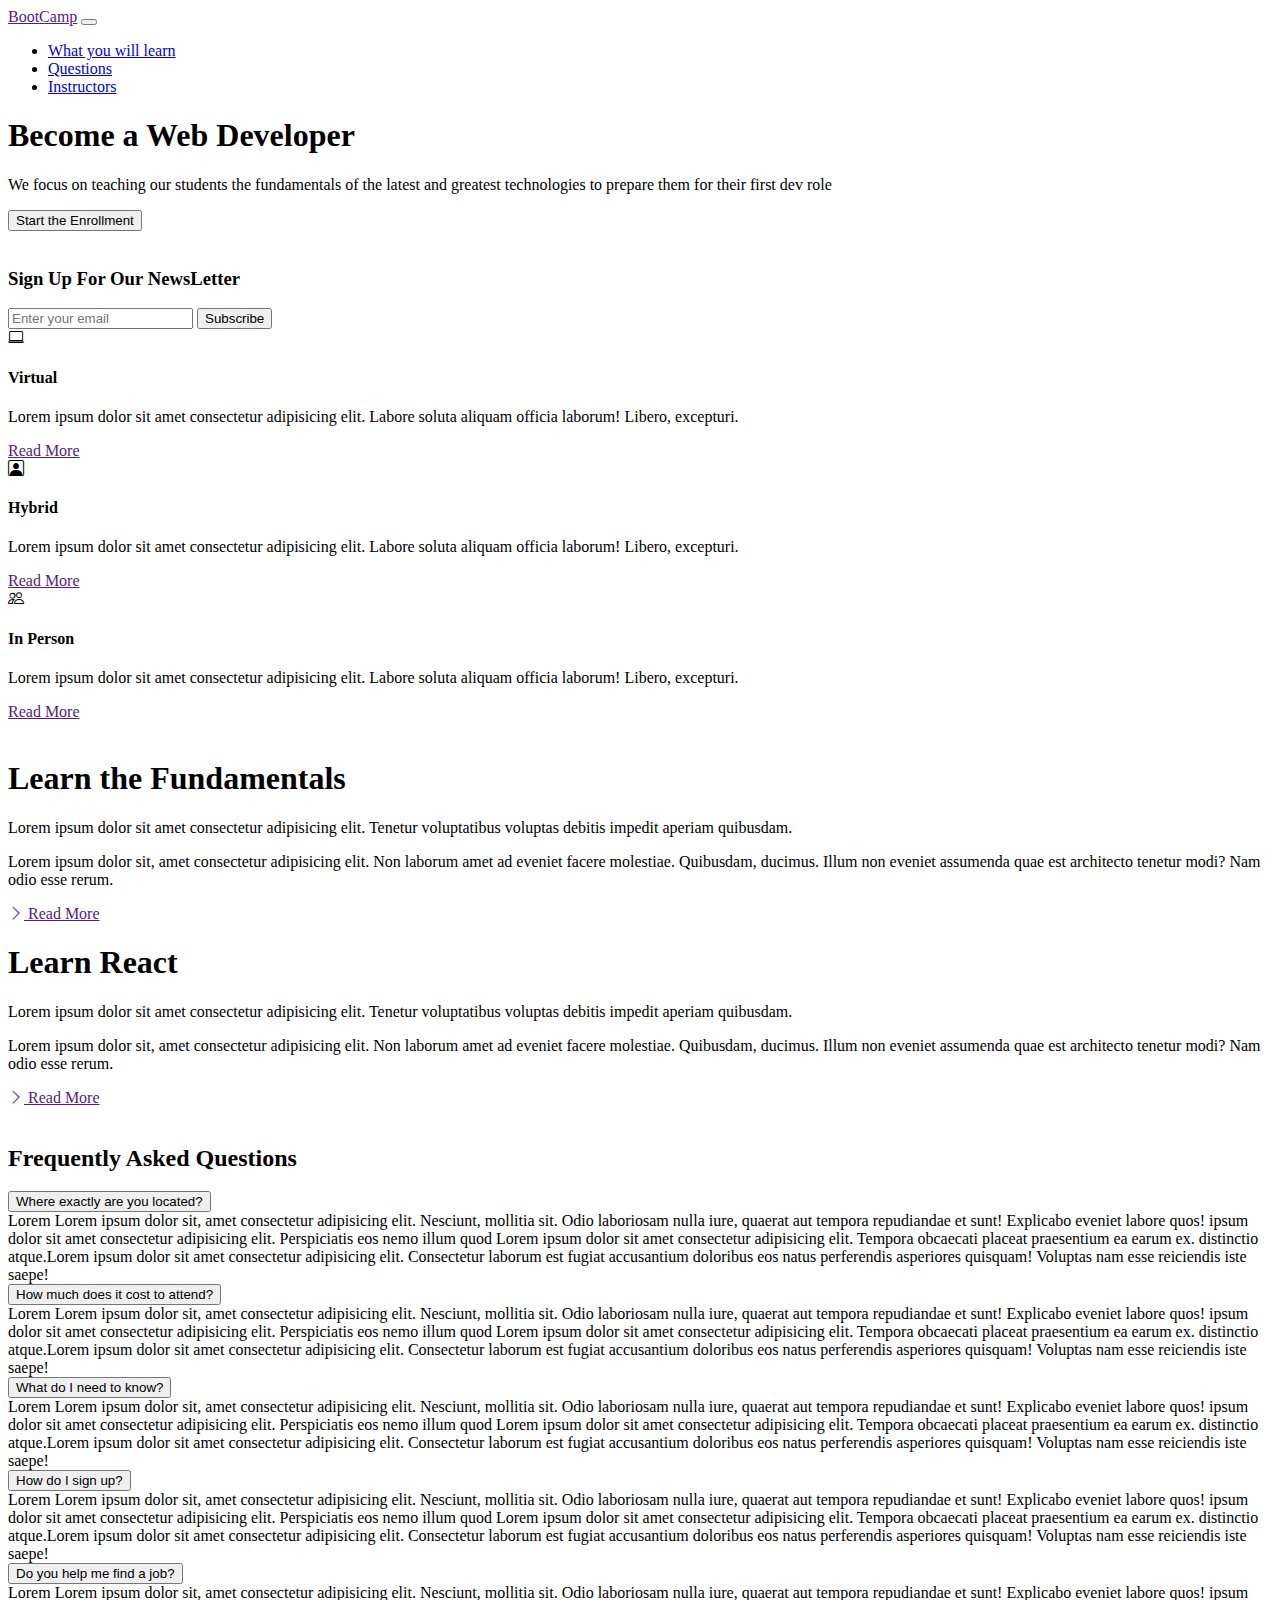
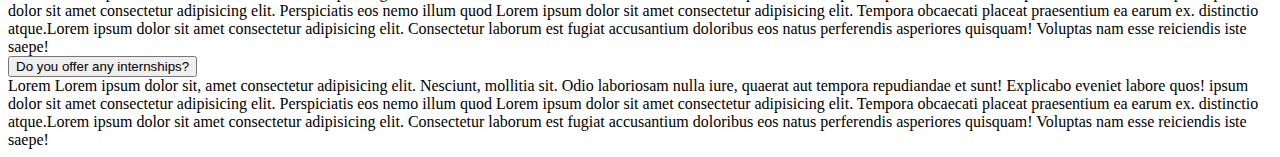
==== BootstrapbasedBootcamp/index.html @ 751ac7ac "Implemented Accordions" ====
<!DOCTYPE html>
<html lang="en">
<head>
    <meta charset="UTF-8">
    <meta http-equiv="X-UA-Compatible" content="IE=edge">
    <meta name="viewport" content="width=device-width, initial-scale=1.0">
    <link href="https://cdn.jsdelivr.net/npm/bootstrap@5.0.1/dist/css/bootstrap.min.css" rel="stylesheet" integrity="sha384-+0n0xVW2eSR5OomGNYDnhzAbDsOXxcvSN1TPprVMTNDbiYZCxYbOOl7+AMvyTG2x" crossorigin="anonymous">
    <link rel="stylesheet" href="https://cdn.jsdelivr.net/npm/bootstrap-icons@1.5.0/font/bootstrap-icons.css">
    <link rel="stylesheet" href="./css/styles.css">
    <title>BootStrap Bootcamp</title>
</head>
<body>
    <!-- Navbar -->
    <!-- 
        navbar-expand-lg: Expands on the larger screens
     -->
    <nav class="navbar sticky-top navbar-expand-lg bg-dark navbar-dark shadow-lg py-3">
        <div class="container">

            <!-- Logo -->
            <a href="" class="navbar-brand">BootCamp</a>

            <!-- Hamburger button: Takes the collapseable div -->
            <button class="navbar-toggler" type="button" data-bs-toggle="collapse" data-bs-target="#navbar">
                <span class="navbar-toggler-icon"></span>
            </button>

            <!-- Collapseable div -->
            <div class="collapse navbar-collapse" id="navbar">
                <ul class="navbar-nav ms-auto">
                    <li class="nav-item">
                        <a href="#learn" class="nav-link">What you will learn</a>
                    </li>
                    <li class="nav-item">
                        <a class="nav-link" href="#questions">Questions</a>
                    </li>
                    <li class="nav-item">
                        <a class="nav-link" href="#instructors">Instructors</a>
                    </li>
                </ul>
            </div>
        </div>
    </nav>


    <!-- Showcase for the page -->
    <section class="bg-dark text-light p-5 p-lg-0 pt-lg-5 text-center text-sm-start">
        <div class="container">
            <div class="d-sm-flex align-items-center justify-content-between">
                <div>
                    <h1>Become a <span class="text-warning">Web Developer</span></h1>
                    <p class="lead my-4">We focus on teaching our students the fundamentals of the latest and greatest technologies to prepare them for their first dev role</p>
                    <button class="btn btn-lg btn-primary">Start the Enrollment</button>
                </div>
                <img class="img-fluid w-50 d-none d-sm-block" src="https://www.frontendbootcampdemo.com/img/showcase.svg" alt="">
            </div>
        </div>
    </section>


    <!-- NewsLetter section -->
    <section class="bg-primary text-light py-3 text-center">
        <div class="container">
            <div class="d-md-flex align-items-center justify-content-between">
                <h3 class="">Sign Up For Our <span class="text-warning">NewsLetter</span></h3>
                <form class="d-flex input-width">
                    <input class="form-control" type="email" placeholder="Enter your email" aria-label="Search" required>
                    <button class="btn btn-dark btn-lg" type="button">Subscribe</button>
                </form>
            </div>
        </div>
    </section>


    <!-- Boxes using CSS GRID -->
    <section class="p-5">
        <div class="container">
            <div class="row text-center justify-content-center">

                <div class="col-md mb-3 col-xl-3">
                    <!-- Card -->
                    <div class="card bg-dark text-light">
                        <div class="card-body text-center">
                            <div class="h1 mb-3">
                                <i class="bi bi-laptop"></i>
                            </div>
                            <h4 class="card-title mb-2">Virtual</h4>
                            <p class="card-text">Lorem ipsum dolor sit amet consectetur adipisicing elit. Labore soluta aliquam officia laborum! Libero, excepturi.</p>
                            <a href="" class="btn btn-primary">Read More</a>
                        </div>
                    </div>
                </div>

                <div class="col-md mb-3 col-xl-3">
                    <!-- Card -->
                    <div class="card bg-secondary text-light">
                        <div class="card-body text-center">
                            <div class="h1 mb-3">
                                <i class="bi bi-person-square"></i>
                            </div>
                            <h4 class="card-title mb-2">Hybrid</h4>
                            <p class="card-text">Lorem ipsum dolor sit amet consectetur adipisicing elit. Labore soluta aliquam officia laborum! Libero, excepturi.</p>
                            <a href="" class="btn btn-primary">Read More</a>
                        </div>
                    </div>
                </div>

                <div class="col-md mb-3 col-xl-3">
                    <!-- Card -->
                    <div class="card bg-dark text-light">
                        <div class="card-body text-center">
                            <div class="h1 mb-3">
                                <i class="bi bi-people"></i>
                            </div>
                            <h4 class="card-title mb-2">In Person</h4>
                            <p class="card-text">Lorem ipsum dolor sit amet consectetur adipisicing elit. Labore soluta aliquam officia laborum! Libero, excepturi.</p>
                            <a href="" class="btn btn-primary">Read More</a>
                        </div>
                    </div>
                </div>
            </div>
        </div>
    </section>


    <!-- Learn section -->
    <section id="learn" class="p-5">
        <div class="container">
            <div class="row align-items-center justify-content-between text-center text-md-start">
                <div class="col-md">
                    <img class="img-fluid" src="https://www.frontendbootcampdemo.com/img/fundamentals.svg" alt="">
                </div>
                <div class="col-md p-5">
                    <h1>Learn the Fundamentals</h1>
                    <p class="lead">Lorem ipsum dolor sit amet consectetur adipisicing elit. Tenetur voluptatibus voluptas debitis impedit aperiam quibusdam.</p>
                    <p>Lorem ipsum dolor sit, amet consectetur adipisicing elit. Non laborum amet ad eveniet facere molestiae. Quibusdam, ducimus. Illum non eveniet assumenda quae est architecto tenetur modi? Nam odio esse rerum.</p>
                    <a href="" class="btn btn-light btn-outline-primary mt-3">
                        <i class="bi bi-chevron-right"></i>
                        Read More
                    </a>
                </div>
            </div>
        </div>
    </section>


    <!-- React section -->
    <section id="learn" class="p-5 bg-dark text-light">
        <div class="container">
            <div class="row align-items-center justify-content-between text-center text-md-start">

                <div class="col-md p-5">
                    <h1>Learn React</h1>
                    <p class="lead">Lorem ipsum dolor sit amet consectetur adipisicing elit. Tenetur voluptatibus voluptas debitis impedit aperiam quibusdam.</p>
                    <p>Lorem ipsum dolor sit, amet consectetur adipisicing elit. Non laborum amet ad eveniet facere molestiae. Quibusdam, ducimus. Illum non eveniet assumenda quae est architecto tenetur modi? Nam odio esse rerum.</p>
                    <a href="" class="btn btn-light mt-3">
                        <i class="bi bi-chevron-right"></i>
                        Read More
                    </a>
                </div>

                <div class="col-md">
                    <img class="img-fluid" src="https://www.frontendbootcampdemo.com/img/react.svg" alt="">
                </div>
            </div>
        </div>
    </section>

    <!-- Accordion -->
    <section id="questions" class="p-5">
        <div class="container">
            <h2 class="text-center mb-4">Frequently Asked Questions</h2>

            <!-- Accordions -->
            <div class="accordion accordion-flush" id="accordionFlushExample">

                <!-- Accordion item One -->
                <div class="accordion-item">
                    <button class="accordion-button collapsed" type="button" data-bs-toggle="collapse" data-bs-target="#flush-collapseOne" aria-expanded="false" aria-controls="flush-collapseOne">
                        Where exactly are you located?
                    </button>
                    <div id="flush-collapseOne" class="accordion-collapse collapse" aria-labelledby="flush-headingOne" data-bs-parent="#accordionFlushExample">
                        <div class="accordion-body">Lorem Lorem ipsum dolor sit, amet consectetur adipisicing elit. Nesciunt, mollitia sit. Odio laboriosam nulla iure, quaerat aut tempora repudiandae et sunt! Explicabo eveniet labore quos! ipsum dolor sit amet consectetur adipisicing elit. Perspiciatis eos nemo illum quod Lorem ipsum dolor sit amet consectetur adipisicing elit. Tempora obcaecati placeat praesentium ea earum ex. distinctio atque.Lorem ipsum dolor sit amet consectetur adipisicing elit. Consectetur laborum est fugiat accusantium doloribus eos natus perferendis asperiores quisquam! Voluptas nam esse reiciendis iste saepe!</div>
                    </div>
                </div>

                <!-- Accordion item Two -->
                <div class="accordion-item">
                    <button class="accordion-button collapsed" type="button" data-bs-toggle="collapse" data-bs-target="#flush-collapseTwo" aria-expanded="false" aria-controls="flush-collapseTwo">
                        How much does it cost to attend?
                    </button>
                    <div id="flush-collapseTwo" class="accordion-collapse collapse" aria-labelledby="flush-headingTwo" data-bs-parent="#accordionFlushExample">
                        <div class="accordion-body">Lorem Lorem ipsum dolor sit, amet consectetur adipisicing elit. Nesciunt, mollitia sit. Odio laboriosam nulla iure, quaerat aut tempora repudiandae et sunt! Explicabo eveniet labore quos! ipsum dolor sit amet consectetur adipisicing elit. Perspiciatis eos nemo illum quod Lorem ipsum dolor sit amet consectetur adipisicing elit. Tempora obcaecati placeat praesentium ea earum ex. distinctio atque.Lorem ipsum dolor sit amet consectetur adipisicing elit. Consectetur laborum est fugiat accusantium doloribus eos natus perferendis asperiores quisquam! Voluptas nam esse reiciendis iste saepe!</div>
                    </div>
                </div>

                <!-- Accordion item Three -->
                <div class="accordion-item">
                    <button class="accordion-button collapsed" type="button" data-bs-toggle="collapse" data-bs-target="#flush-collapseThree" aria-expanded="false" aria-controls="flush-collapseThree">
                        What do I need to know?
                    </button>
                    <div id="flush-collapseThree" class="accordion-collapse collapse" aria-labelledby="flush-headingThree" data-bs-parent="#accordionFlushExample">
                        <div class="accordion-body">Lorem Lorem ipsum dolor sit, amet consectetur adipisicing elit. Nesciunt, mollitia sit. Odio laboriosam nulla iure, quaerat aut tempora repudiandae et sunt! Explicabo eveniet labore quos! ipsum dolor sit amet consectetur adipisicing elit. Perspiciatis eos nemo illum quod Lorem ipsum dolor sit amet consectetur adipisicing elit. Tempora obcaecati placeat praesentium ea earum ex. distinctio atque.Lorem ipsum dolor sit amet consectetur adipisicing elit. Consectetur laborum est fugiat accusantium doloribus eos natus perferendis asperiores quisquam! Voluptas nam esse reiciendis iste saepe!</div>
                    </div>
                </div>

                <!-- Accordion item Four -->
                <div class="accordion-item">
                    <button class="accordion-button collapsed" type="button" data-bs-toggle="collapse" data-bs-target="#flush-collapseFour" aria-expanded="false" aria-controls="flush-collapseFour">
                        How do I sign up?
                    </button>
                    <div id="flush-collapseFour" class="accordion-collapse collapse" aria-labelledby="flush-headingFour" data-bs-parent="#accordionFlushExample">
                        <div class="accordion-body">Lorem Lorem ipsum dolor sit, amet consectetur adipisicing elit. Nesciunt, mollitia sit. Odio laboriosam nulla iure, quaerat aut tempora repudiandae et sunt! Explicabo eveniet labore quos! ipsum dolor sit amet consectetur adipisicing elit. Perspiciatis eos nemo illum quod Lorem ipsum dolor sit amet consectetur adipisicing elit. Tempora obcaecati placeat praesentium ea earum ex. distinctio atque.Lorem ipsum dolor sit amet consectetur adipisicing elit. Consectetur laborum est fugiat accusantium doloribus eos natus perferendis asperiores quisquam! Voluptas nam esse reiciendis iste saepe!</div>
                    </div>
                </div>

                <!-- Accordion item Five -->
                <div class="accordion-item">
                    <button class="accordion-button collapsed" type="button" data-bs-toggle="collapse" data-bs-target="#flush-collapseFive" aria-expanded="false" aria-controls="flush-collapseFive">
                        Do you help me find a job?
                    </button>
                    <div id="flush-collapseFive" class="accordion-collapse collapse" aria-labelledby="flush-headingFive" data-bs-parent="#accordionFlushExample">
                        <div class="accordion-body">Lorem Lorem ipsum dolor sit, amet consectetur adipisicing elit. Nesciunt, mollitia sit. Odio laboriosam nulla iure, quaerat aut tempora repudiandae et sunt! Explicabo eveniet labore quos! ipsum dolor sit amet consectetur adipisicing elit. Perspiciatis eos nemo illum quod Lorem ipsum dolor sit amet consectetur adipisicing elit. Tempora obcaecati placeat praesentium ea earum ex. distinctio atque.Lorem ipsum dolor sit amet consectetur adipisicing elit. Consectetur laborum est fugiat accusantium doloribus eos natus perferendis asperiores quisquam! Voluptas nam esse reiciendis iste saepe!</div>
                    </div>
                </div>

                <!-- Accordion item Six -->
                <div class="accordion-item">
                    <button class="accordion-button collapsed" type="button" data-bs-toggle="collapse" data-bs-target="#flush-collapseSix" aria-expanded="false" aria-controls="flush-collapseSix">
                        Do you offer any internships?
                    </button>
                    <div id="flush-collapseSix" class="accordion-collapse collapse" aria-labelledby="flush-headingSix" data-bs-parent="#accordionFlushExample">
                        <div class="accordion-body">Lorem Lorem ipsum dolor sit, amet consectetur adipisicing elit. Nesciunt, mollitia sit. Odio laboriosam nulla iure, quaerat aut tempora repudiandae et sunt! Explicabo eveniet labore quos! ipsum dolor sit amet consectetur adipisicing elit. Perspiciatis eos nemo illum quod Lorem ipsum dolor sit amet consectetur adipisicing elit. Tempora obcaecati placeat praesentium ea earum ex. distinctio atque.Lorem ipsum dolor sit amet consectetur adipisicing elit. Consectetur laborum est fugiat accusantium doloribus eos natus perferendis asperiores quisquam! Voluptas nam esse reiciendis iste saepe!</div>
                    </div>
                </div>
              </div>
        </div>
    </section>
<script src="https://cdn.jsdelivr.net/npm/bootstrap@5.0.1/dist/js/bootstrap.bundle.min.js" integrity="sha384-gtEjrD/SeCtmISkJkNUaaKMoLD0//ElJ19smozuHV6z3Iehds+3Ulb9Bn9Plx0x4" crossorigin="anonymous"></script>
</body>
</html>
---- BootstrapbasedBootcamp/css/styles.css ----
@media (min-width: 768px) {
  .input-width {
    width: 50%;
  }
}
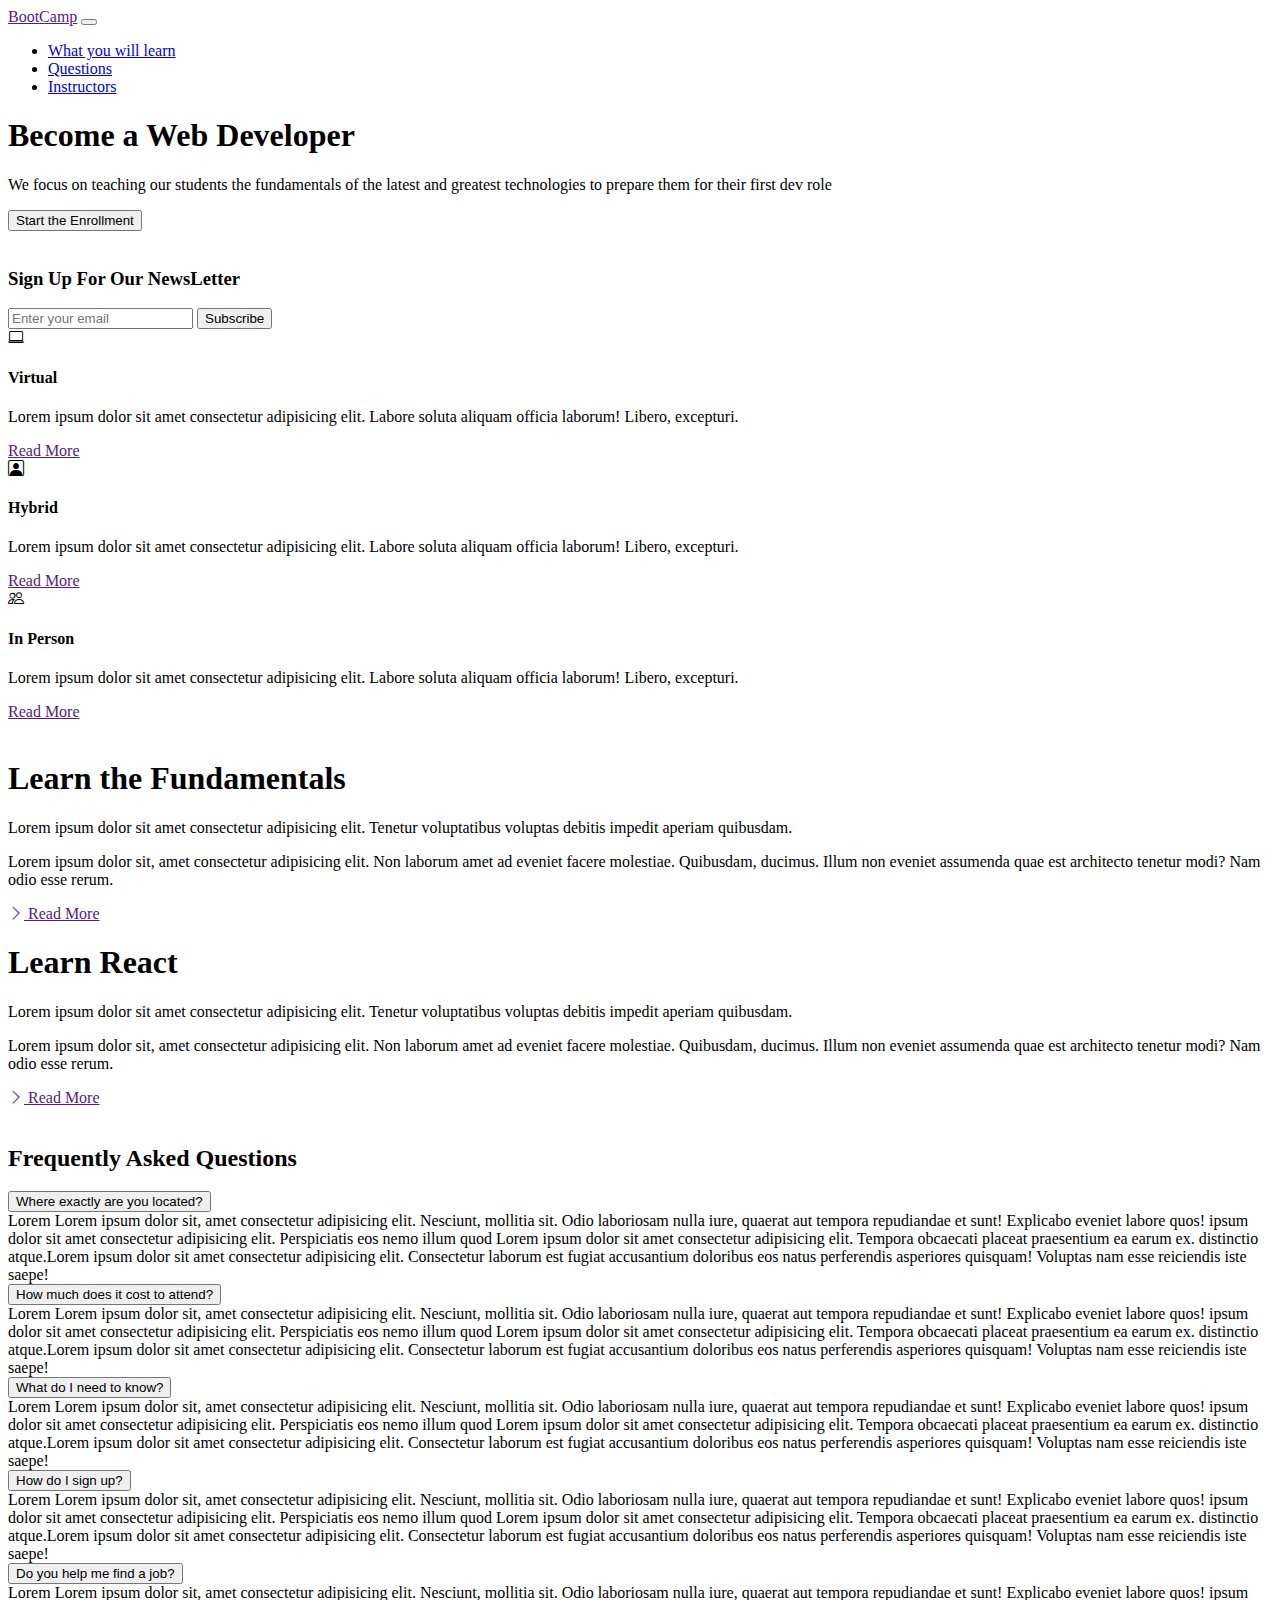
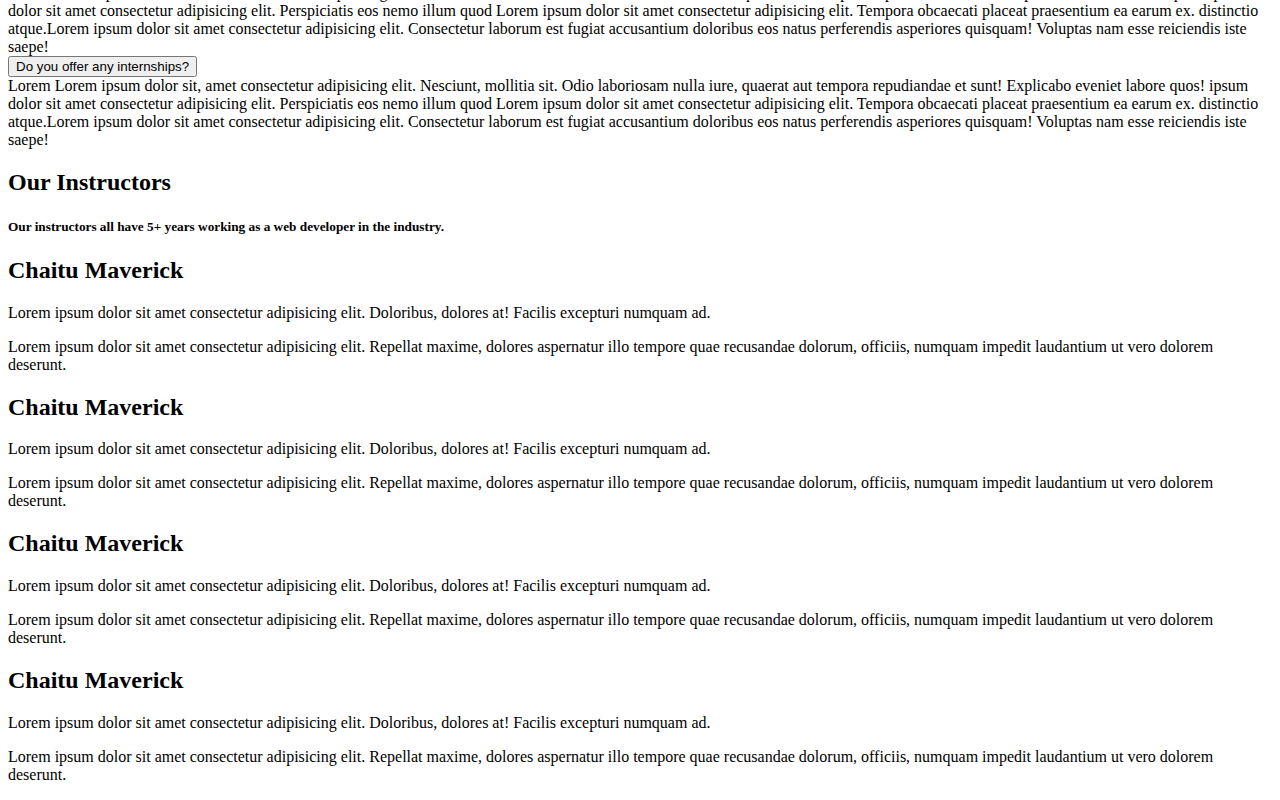
==== commit bef6657d: "Added bolierplate for instructors" ====
--- a/BootstrapbasedBootcamp/index.html
+++ b/BootstrapbasedBootcamp/index.html
@@ -236,6 +236,44 @@
               </div>
         </div>
     </section>
+
+    <!-- Cards for Instructors -->
+    <section class="p-5 bg-primary text-light text-center" id="instructors">
+        <div class="container">
+            <h2>Our Instructors</h2>
+            <h5>Our instructors all have 5+ years working as a web developer in the industry.</h5>
+
+            <!-- Cards using GRID -->
+            <div class="row text-center justify-content-center">
+
+                <!-- Instructor card -->
+                <div class="col-md rounded-3 bg-light text-dark p-3 m-2">
+                    <h2>Chaitu Maverick</h2>
+                    <p>Lorem ipsum dolor sit amet consectetur adipisicing elit. Doloribus, dolores at! Facilis excepturi numquam ad.</p>
+                    <p>Lorem ipsum dolor sit amet consectetur adipisicing elit. Repellat maxime, dolores aspernatur illo tempore quae recusandae dolorum, officiis, numquam impedit laudantium ut vero dolorem deserunt.</p>
+                </div>
+
+                <div class="col-md rounded-3 bg-light text-dark p-3 m-2">
+                    <h2>Chaitu Maverick</h2>
+                    <p>Lorem ipsum dolor sit amet consectetur adipisicing elit. Doloribus, dolores at! Facilis excepturi numquam ad.</p>
+                    <p>Lorem ipsum dolor sit amet consectetur adipisicing elit. Repellat maxime, dolores aspernatur illo tempore quae recusandae dolorum, officiis, numquam impedit laudantium ut vero dolorem deserunt.</p>
+                </div>
+
+                <div class="col-md rounded-3 bg-light text-dark p-3 m-2">
+                    <h2>Chaitu Maverick</h2>
+                    <p>Lorem ipsum dolor sit amet consectetur adipisicing elit. Doloribus, dolores at! Facilis excepturi numquam ad.</p>
+                    <p>Lorem ipsum dolor sit amet consectetur adipisicing elit. Repellat maxime, dolores aspernatur illo tempore quae recusandae dolorum, officiis, numquam impedit laudantium ut vero dolorem deserunt.</p>
+                </div>
+
+                <div class="col-md rounded-3 bg-light text-dark p-3 m-2">
+                    <h2>Chaitu Maverick</h2>
+                    <p>Lorem ipsum dolor sit amet consectetur adipisicing elit. Doloribus, dolores at! Facilis excepturi numquam ad.</p>
+                    <p>Lorem ipsum dolor sit amet consectetur adipisicing elit. Repellat maxime, dolores aspernatur illo tempore quae recusandae dolorum, officiis, numquam impedit laudantium ut vero dolorem deserunt.</p>
+                </div>
+
+            </div>
+        </div>        
+    </section>
 <script src="https://cdn.jsdelivr.net/npm/bootstrap@5.0.1/dist/js/bootstrap.bundle.min.js" integrity="sha384-gtEjrD/SeCtmISkJkNUaaKMoLD0//ElJ19smozuHV6z3Iehds+3Ulb9Bn9Plx0x4" crossorigin="anonymous"></script>
 </body>
 </html>
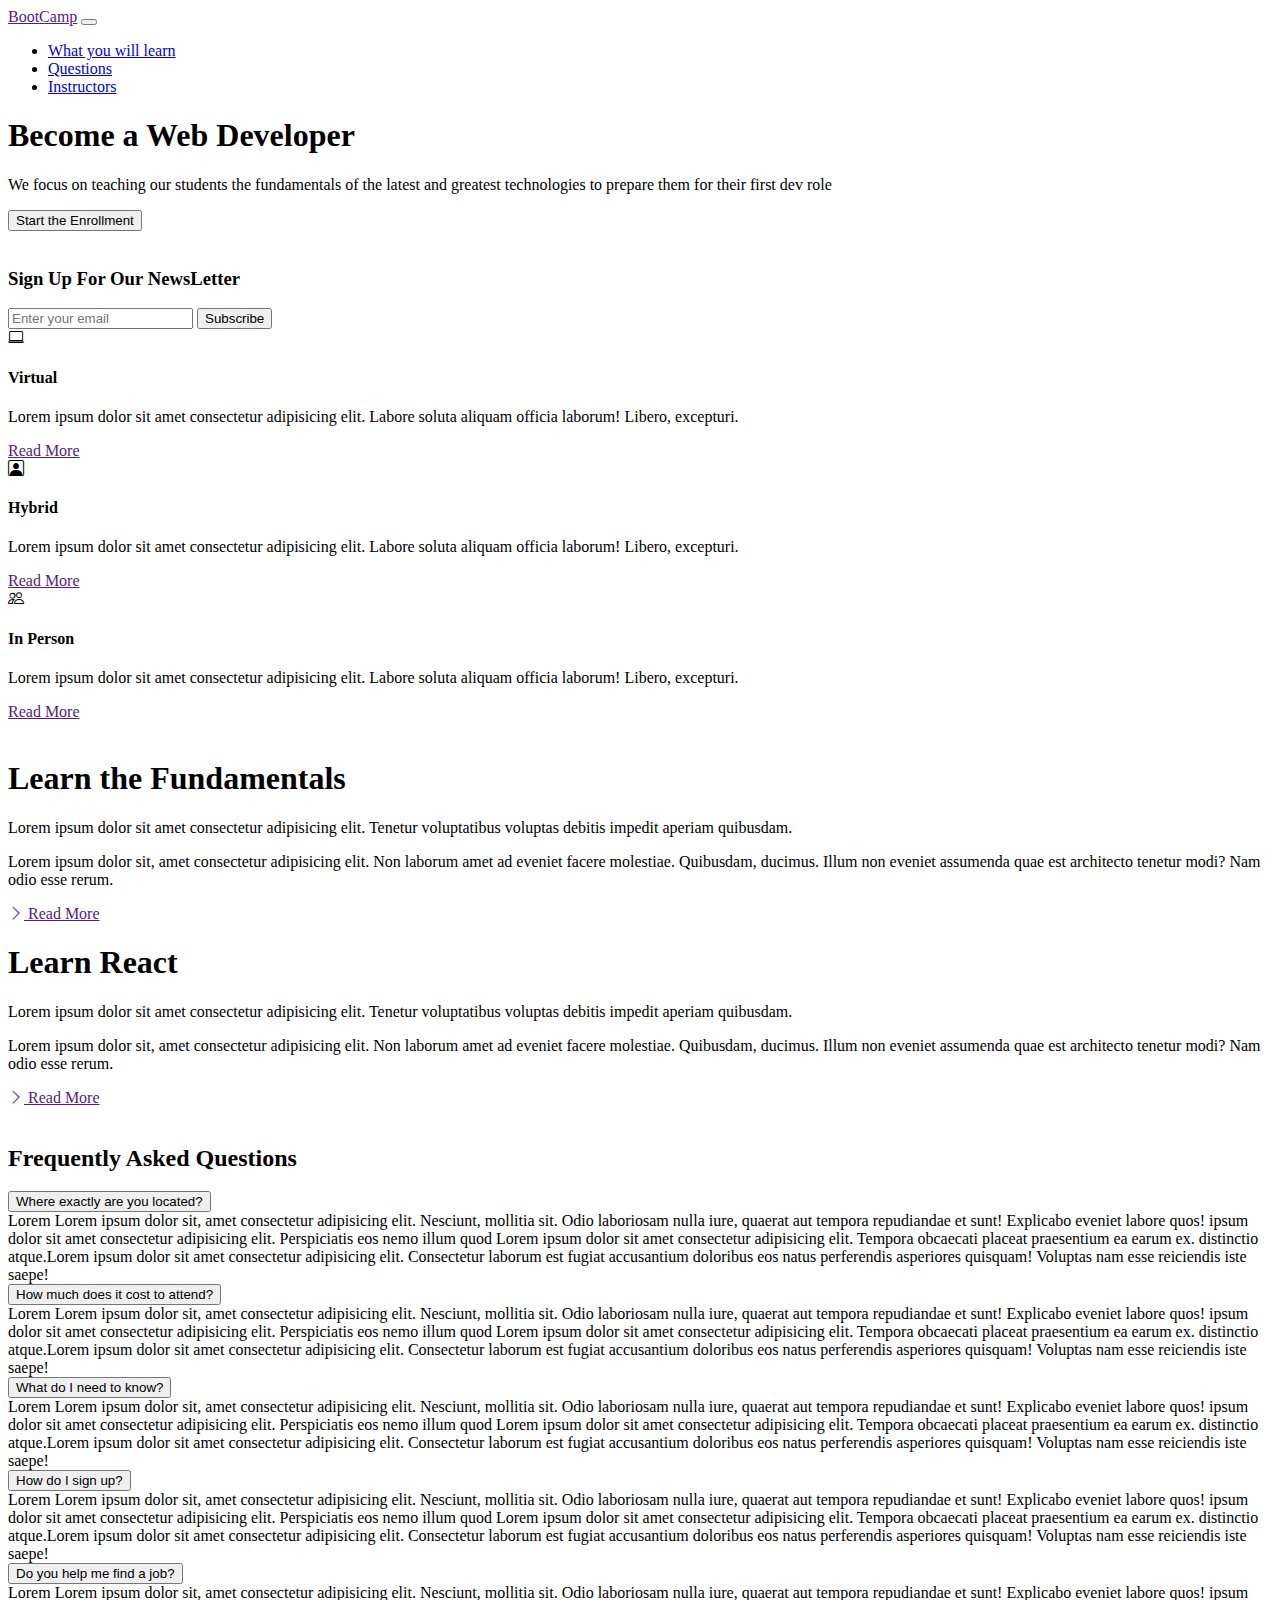
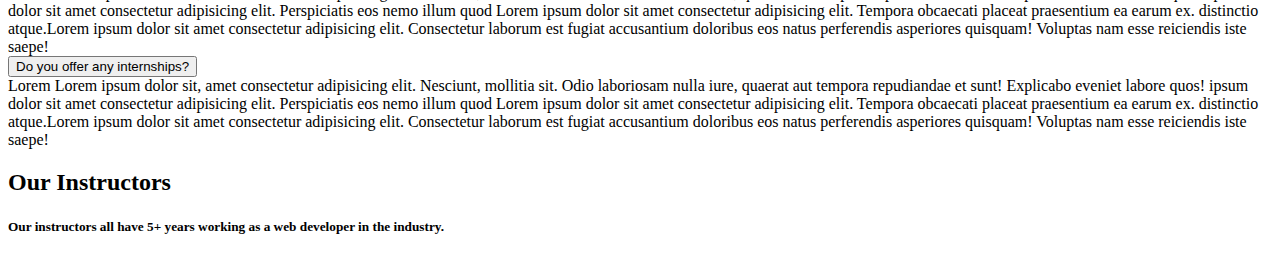
==== commit 52f4ac5a: "Clean up" ====
--- a/BootstrapbasedBootcamp/index.html
+++ b/BootstrapbasedBootcamp/index.html
@@ -247,29 +247,6 @@
             <div class="row text-center justify-content-center">
 
                 <!-- Instructor card -->
-                <div class="col-md rounded-3 bg-light text-dark p-3 m-2">
-                    <h2>Chaitu Maverick</h2>
-                    <p>Lorem ipsum dolor sit amet consectetur adipisicing elit. Doloribus, dolores at! Facilis excepturi numquam ad.</p>
-                    <p>Lorem ipsum dolor sit amet consectetur adipisicing elit. Repellat maxime, dolores aspernatur illo tempore quae recusandae dolorum, officiis, numquam impedit laudantium ut vero dolorem deserunt.</p>
-                </div>
-
-                <div class="col-md rounded-3 bg-light text-dark p-3 m-2">
-                    <h2>Chaitu Maverick</h2>
-                    <p>Lorem ipsum dolor sit amet consectetur adipisicing elit. Doloribus, dolores at! Facilis excepturi numquam ad.</p>
-                    <p>Lorem ipsum dolor sit amet consectetur adipisicing elit. Repellat maxime, dolores aspernatur illo tempore quae recusandae dolorum, officiis, numquam impedit laudantium ut vero dolorem deserunt.</p>
-                </div>
-
-                <div class="col-md rounded-3 bg-light text-dark p-3 m-2">
-                    <h2>Chaitu Maverick</h2>
-                    <p>Lorem ipsum dolor sit amet consectetur adipisicing elit. Doloribus, dolores at! Facilis excepturi numquam ad.</p>
-                    <p>Lorem ipsum dolor sit amet consectetur adipisicing elit. Repellat maxime, dolores aspernatur illo tempore quae recusandae dolorum, officiis, numquam impedit laudantium ut vero dolorem deserunt.</p>
-                </div>
-
-                <div class="col-md rounded-3 bg-light text-dark p-3 m-2">
-                    <h2>Chaitu Maverick</h2>
-                    <p>Lorem ipsum dolor sit amet consectetur adipisicing elit. Doloribus, dolores at! Facilis excepturi numquam ad.</p>
-                    <p>Lorem ipsum dolor sit amet consectetur adipisicing elit. Repellat maxime, dolores aspernatur illo tempore quae recusandae dolorum, officiis, numquam impedit laudantium ut vero dolorem deserunt.</p>
-                </div>
 
             </div>
         </div>        
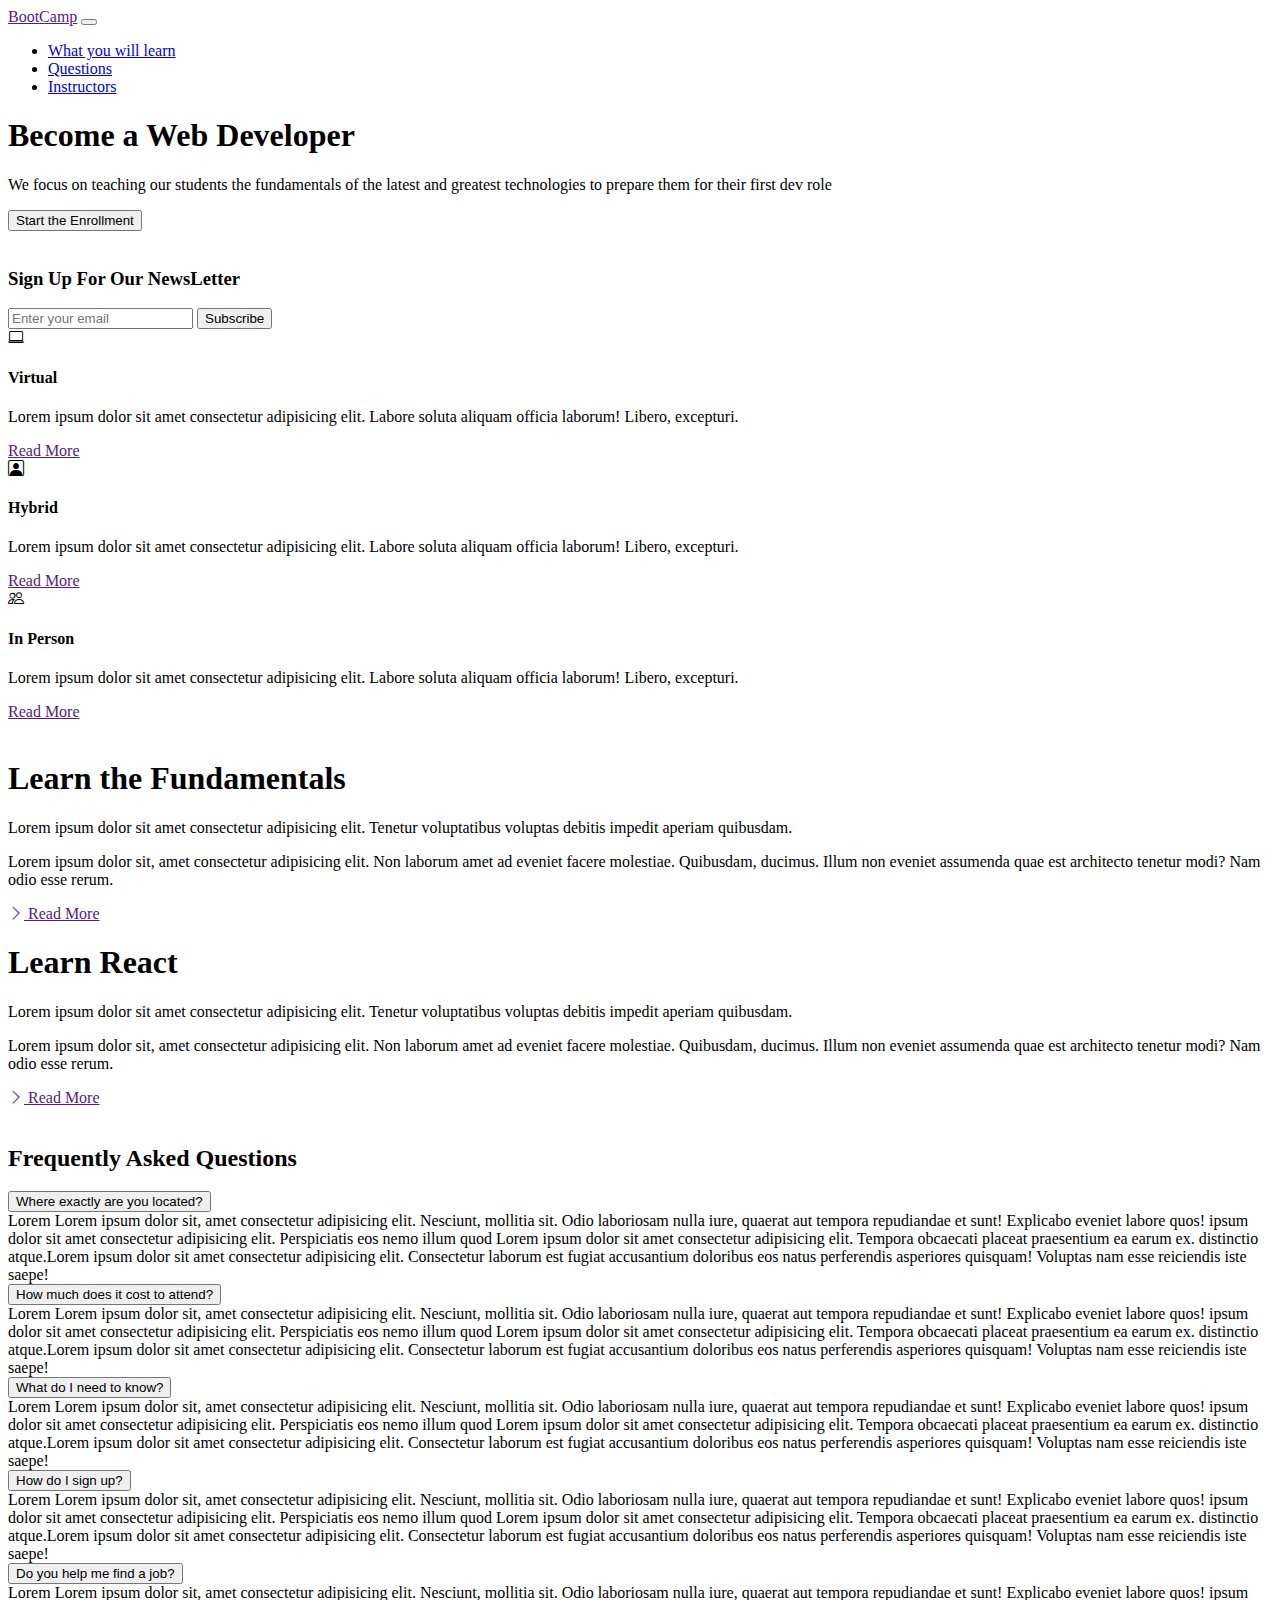
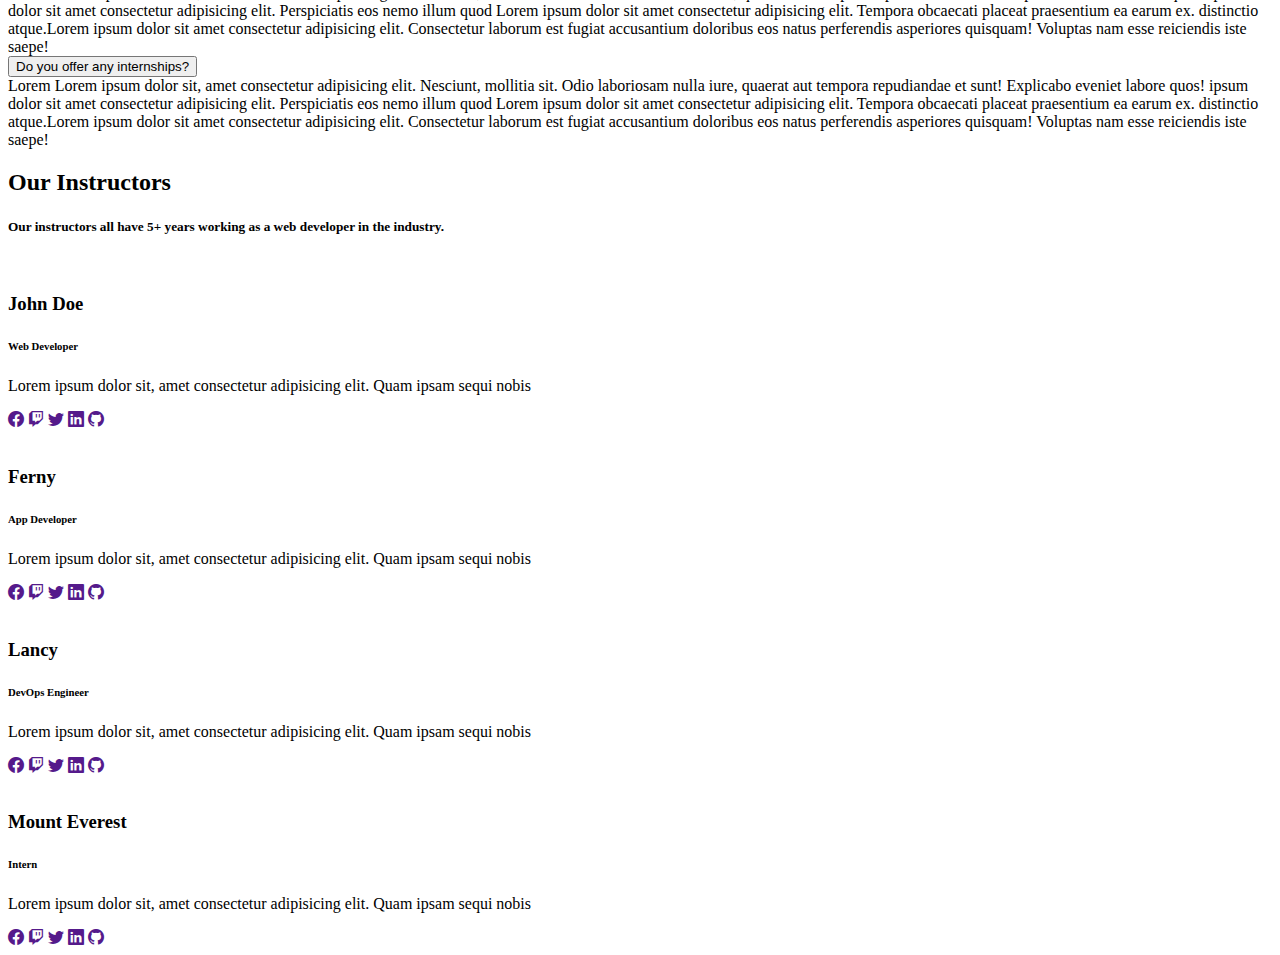
==== commit ba7f5b91: "Implemented Instructors cards" ====
--- a/BootstrapbasedBootcamp/index.html
+++ b/BootstrapbasedBootcamp/index.html
@@ -244,9 +244,72 @@
             <h5>Our instructors all have 5+ years working as a web developer in the industry.</h5>
 
             <!-- Cards using GRID -->
-            <div class="row text-center justify-content-center">
+            <div class="row g-4 text-center justify-content-center">
 
                 <!-- Instructor card -->
+                <div class="col-md-6 col-lg-3">
+                    <div class="card bg-light text-dark">
+                        <div class="card-body">
+                            <img src="https://randomuser.me/api/portraits/men/11.jpg" alt="" class="rounded-circle mb-3">
+                            <h3 class="card-title mb-2">John Doe</h3>
+                            <h6 class="card-subtitle mb-2 text-muted">Web Developer</h6>
+                            <p class="card-text">Lorem ipsum dolor sit, amet consectetur adipisicing elit. Quam ipsam sequi nobis</p>
+                            <a href=""><i class="bi bi-facebook text-dark mx-1"></i></a>
+                            <a href=""><i class="bi bi-twitch text-dark mx-1"></i></a>
+                            <a href=""><i class="bi bi-twitter text-dark mx-1"></i></a>
+                            <a href=""><i class="bi bi-linkedin text-dark mx-1"></i></a>
+                            <a href=""><i class="bi bi-github text-dark mx-1"></i></a>
+                        </div>
+                    </div>
+                </div>
+
+                <div class="col-md-6 col-lg-3">
+                    <div class="card bg-light text-dark">
+                        <div class="card-body">
+                            <img src="https://randomuser.me/api/portraits/women/11.jpg" alt="" class="rounded-circle mb-3">
+                            <h3 class="card-title mb-2">Ferny</h3>
+                            <h6 class="card-subtitle mb-2 text-muted">App Developer</h6>
+                            <p class="card-text">Lorem ipsum dolor sit, amet consectetur adipisicing elit. Quam ipsam sequi nobis</p>
+                            <a href=""><i class="bi bi-facebook text-dark mx-1"></i></a>
+                            <a href=""><i class="bi bi-twitch text-dark mx-1"></i></a>
+                            <a href=""><i class="bi bi-twitter text-dark mx-1"></i></a>
+                            <a href=""><i class="bi bi-linkedin text-dark mx-1"></i></a>
+                            <a href=""><i class="bi bi-github text-dark mx-1"></i></a>
+                        </div>
+                    </div>
+                </div>
+
+                <div class="col-md-6 col-lg-3">
+                    <div class="card bg-light text-dark">
+                        <div class="card-body">
+                            <img src="https://randomuser.me/api/portraits/women/39.jpg" alt="" class="rounded-circle mb-3">
+                            <h3 class="card-title mb-2">Lancy</h3>
+                            <h6 class="card-subtitle mb-2 text-muted">DevOps Engineer</h6>
+                            <p class="card-text">Lorem ipsum dolor sit, amet consectetur adipisicing elit. Quam ipsam sequi nobis</p>
+                            <a href=""><i class="bi bi-facebook text-dark mx-1"></i></a>
+                            <a href=""><i class="bi bi-twitch text-dark mx-1"></i></a>
+                            <a href=""><i class="bi bi-twitter text-dark mx-1"></i></a>
+                            <a href=""><i class="bi bi-linkedin text-dark mx-1"></i></a>
+                            <a href=""><i class="bi bi-github text-dark mx-1"></i></a>
+                        </div>
+                    </div>
+                </div>
+
+                <div class="col-md-6 col-lg-3">
+                    <div class="card bg-light text-dark">
+                        <div class="card-body">
+                            <img src="https://randomuser.me/api/portraits/men/14.jpg" alt="" class="rounded-circle mb-3">
+                            <h3 class="card-title mb-2">Mount Everest</h3>
+                            <h6 class="card-subtitle mb-2 text-muted">Intern</h6>
+                            <p class="card-text">Lorem ipsum dolor sit, amet consectetur adipisicing elit. Quam ipsam sequi nobis</p>
+                            <a href=""><i class="bi bi-facebook text-dark mx-1"></i></a>
+                            <a href=""><i class="bi bi-twitch text-dark mx-1"></i></a>
+                            <a href=""><i class="bi bi-twitter text-dark mx-1"></i></a>
+                            <a href=""><i class="bi bi-linkedin text-dark mx-1"></i></a>
+                            <a href=""><i class="bi bi-github text-dark mx-1"></i></a>
+                        </div>
+                    </div>
+                </div>
 
             </div>
         </div>        
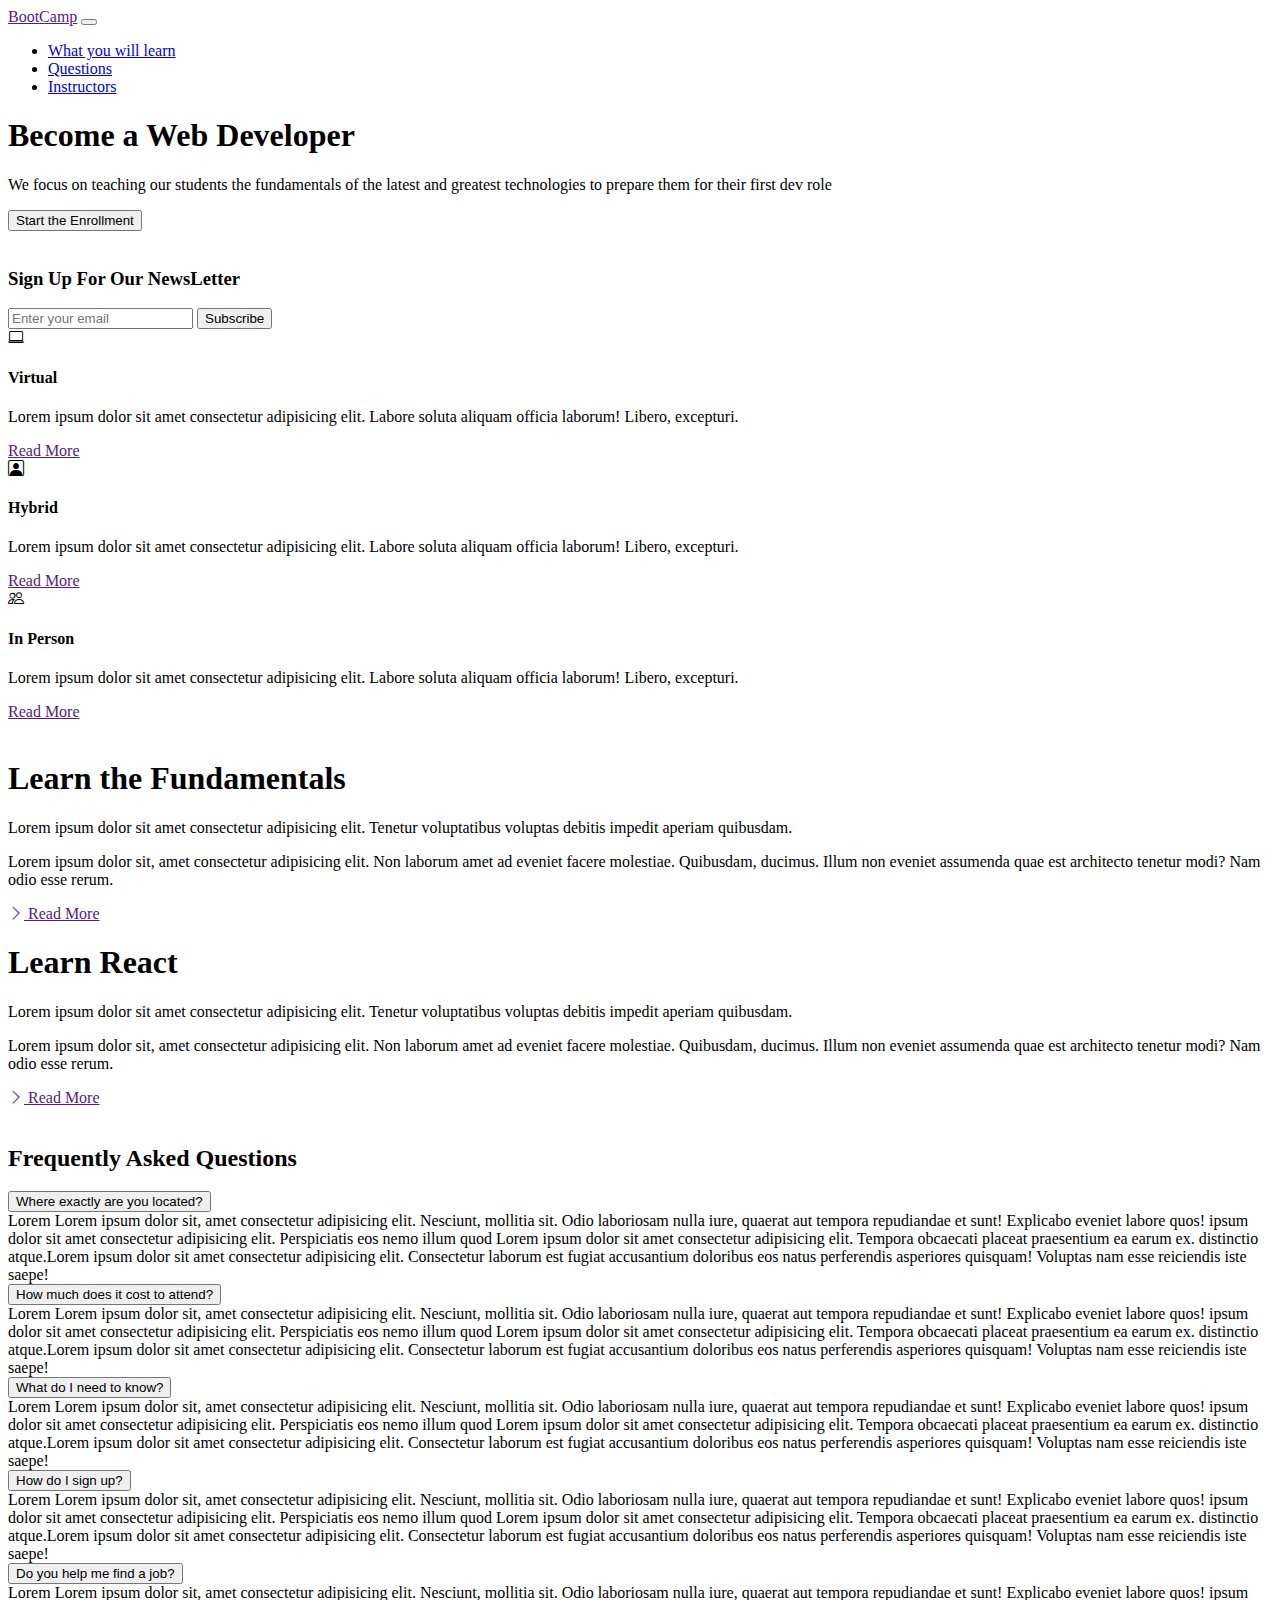
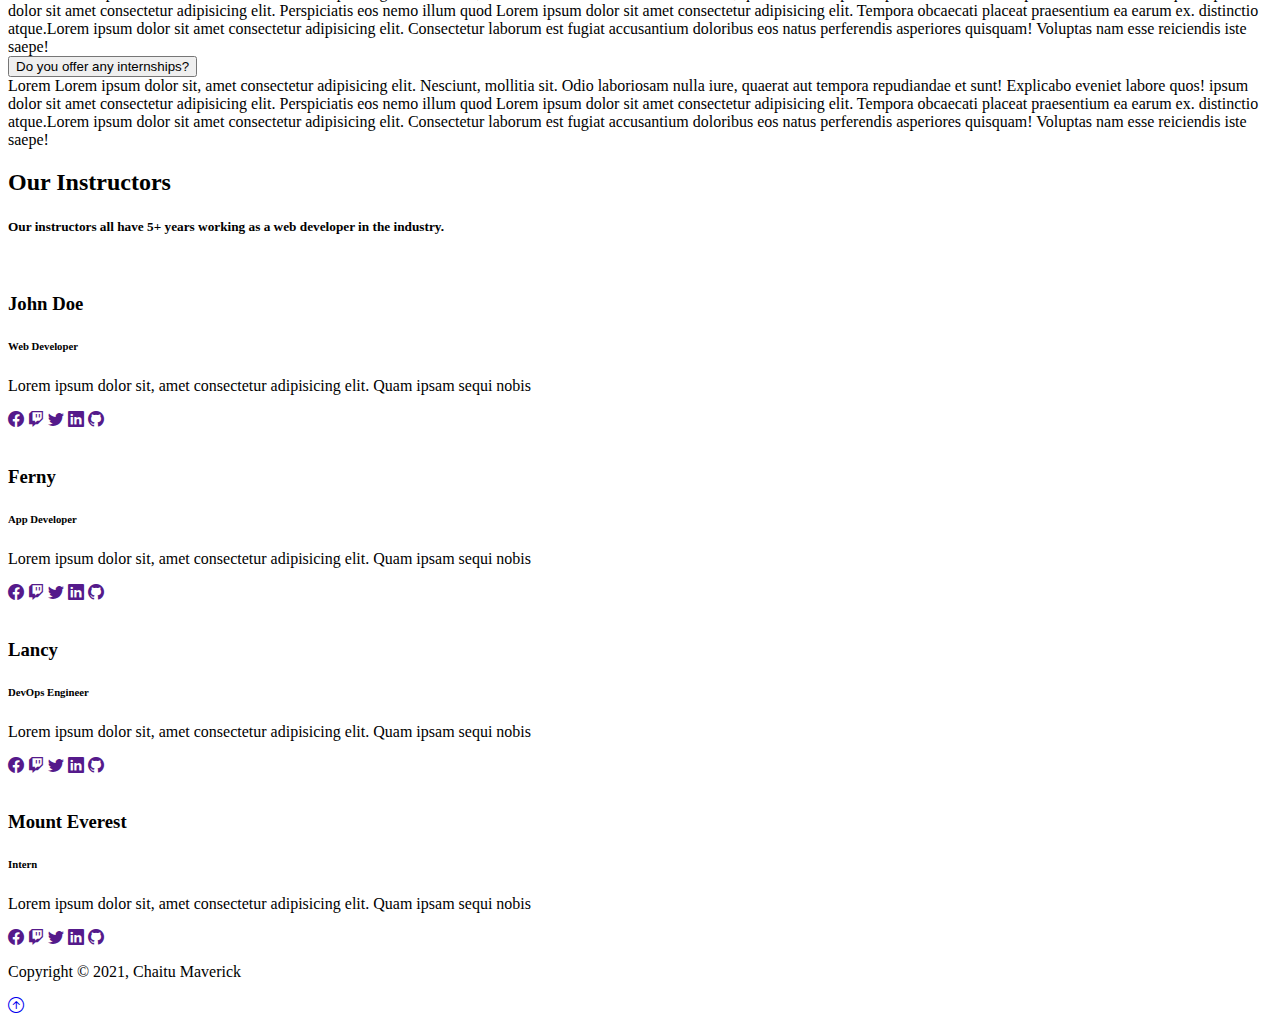
==== commit 8b5a73e7: "Implemented Footer PRO: 1. Position relative, absolute. 2. top, bottom, end.t" ====
--- a/BootstrapbasedBootcamp/index.html
+++ b/BootstrapbasedBootcamp/index.html
@@ -241,7 +241,7 @@
     <section class="p-5 bg-primary text-light text-center" id="instructors">
         <div class="container">
             <h2>Our Instructors</h2>
-            <h5>Our instructors all have 5+ years working as a web developer in the industry.</h5>
+            <h5 class="mb-5">Our instructors all have 5+ years working as a web developer in the industry.</h5>
 
             <!-- Cards using GRID -->
             <div class="row g-4 text-center justify-content-center">
@@ -314,6 +314,14 @@
             </div>
         </div>        
     </section>
+
+    <!-- Footer -->
+    <footer class="p-5 text-center text-white bg-dark position-relative">
+       <div class="container">
+           <p class="lead">Copyright &copy; 2021, Chaitu Maverick</p>
+           <a href="#" class="position-absolute bottom-0 end-0 p-5"><i class="bi bi-arrow-up-circle h1"></i></a>
+       </div>
+    </footer>
 <script src="https://cdn.jsdelivr.net/npm/bootstrap@5.0.1/dist/js/bootstrap.bundle.min.js" integrity="sha384-gtEjrD/SeCtmISkJkNUaaKMoLD0//ElJ19smozuHV6z3Iehds+3Ulb9Bn9Plx0x4" crossorigin="anonymous"></script>
 </body>
 </html>
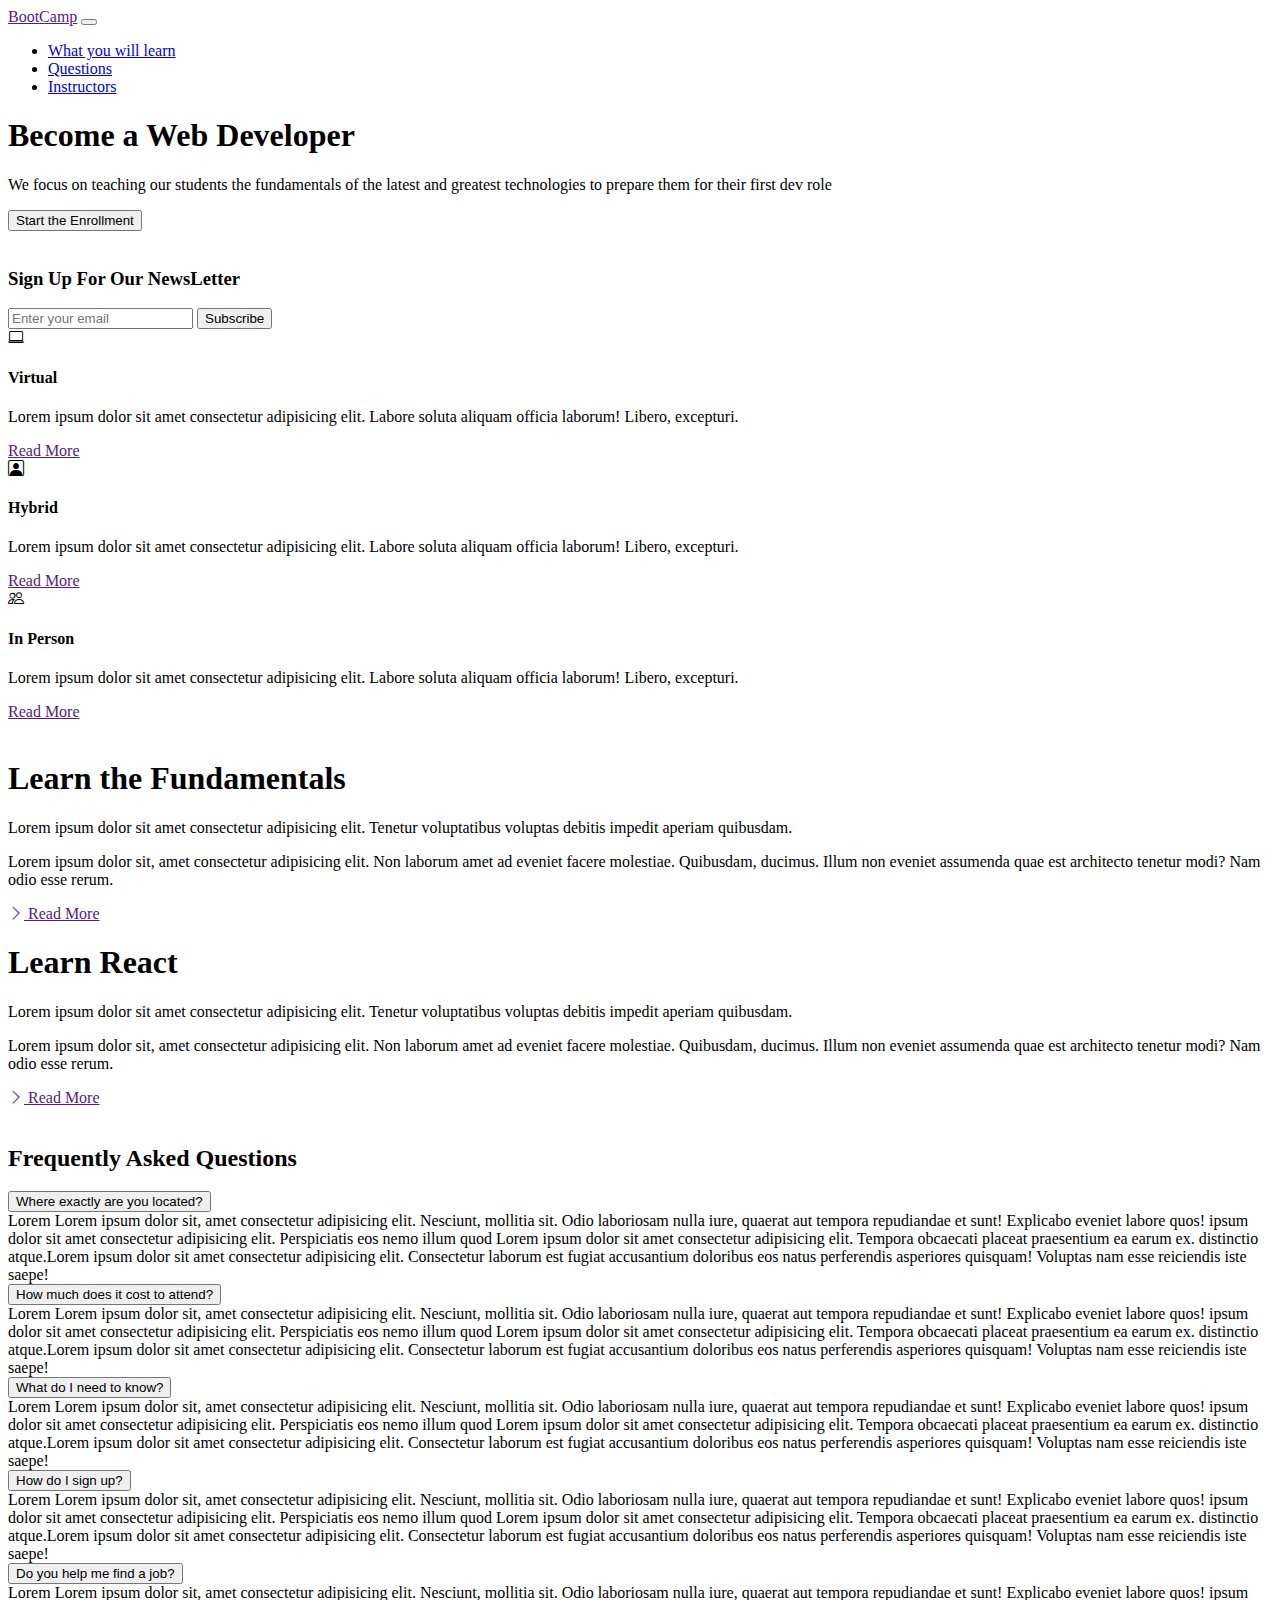
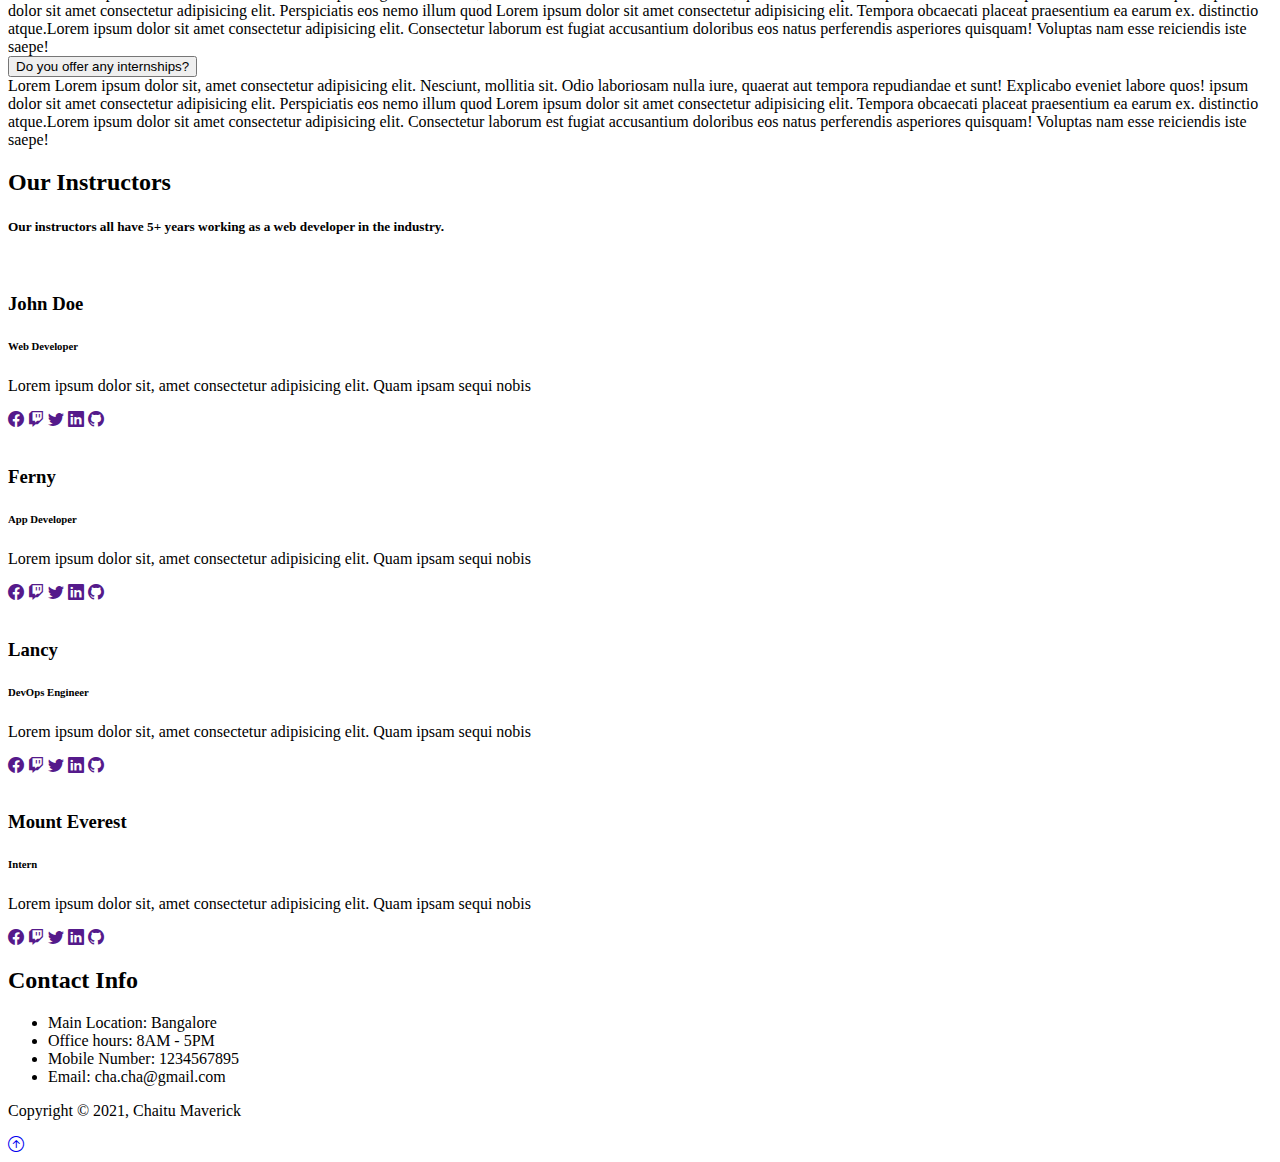
==== commit b944f812: "Implemented Contact Info. PRO: 1. ListGroup component#" ====
--- a/BootstrapbasedBootcamp/index.html
+++ b/BootstrapbasedBootcamp/index.html
@@ -315,6 +315,39 @@
         </div>        
     </section>
 
+    <!-- Contact sections -->
+    <section class="p-5">
+        <div class="container">
+            <!-- Grid -->
+            <div class="row g-4">
+                <!-- Column -->
+                <div class="col-md">
+                    <h2 class="text-center mb-4">Contact Info</h2>
+                    <!-- List group -->
+                    <ul class="list-group list-group-flush lead">
+                        <li class="list-group-item">
+                            <span class="fw-bold">Main Location: </span>Bangalore
+                        </li>
+                        <li class="list-group-item">
+                            <span class="fw-bold">Office hours: </span>8AM - 5PM
+                        </li>
+                        <li class="list-group-item">
+                            <span class="fw-bold">Mobile Number: </span>1234567895
+                        </li>
+                        <li class="list-group-item">
+                            <span class="fw-bold">Email:  </span>cha.cha@gmail.com
+                        </li>
+                    </ul>
+                </div>
+
+                <!-- Mapbox -->
+                <div class="col-md">
+
+                </div>
+            </div>
+        </div>
+    </section>
+
     <!-- Footer -->
     <footer class="p-5 text-center text-white bg-dark position-relative">
        <div class="container">
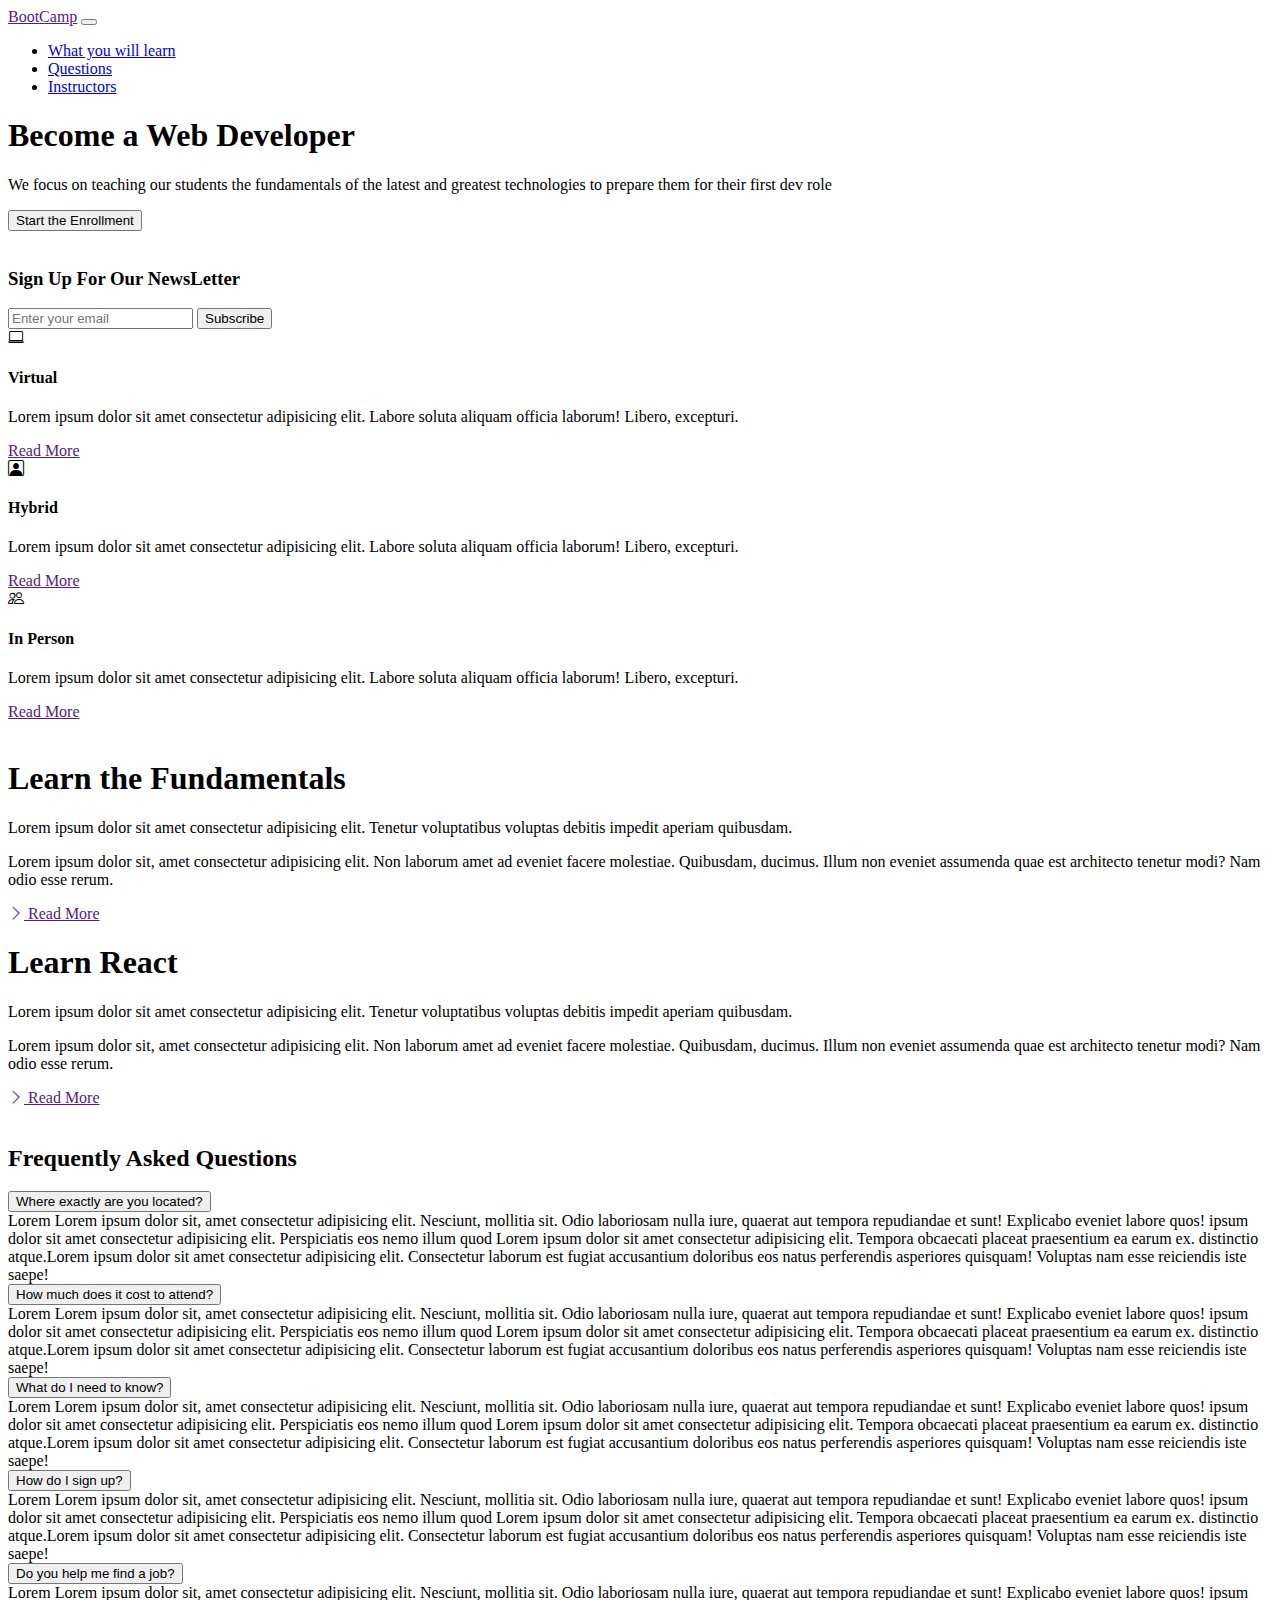
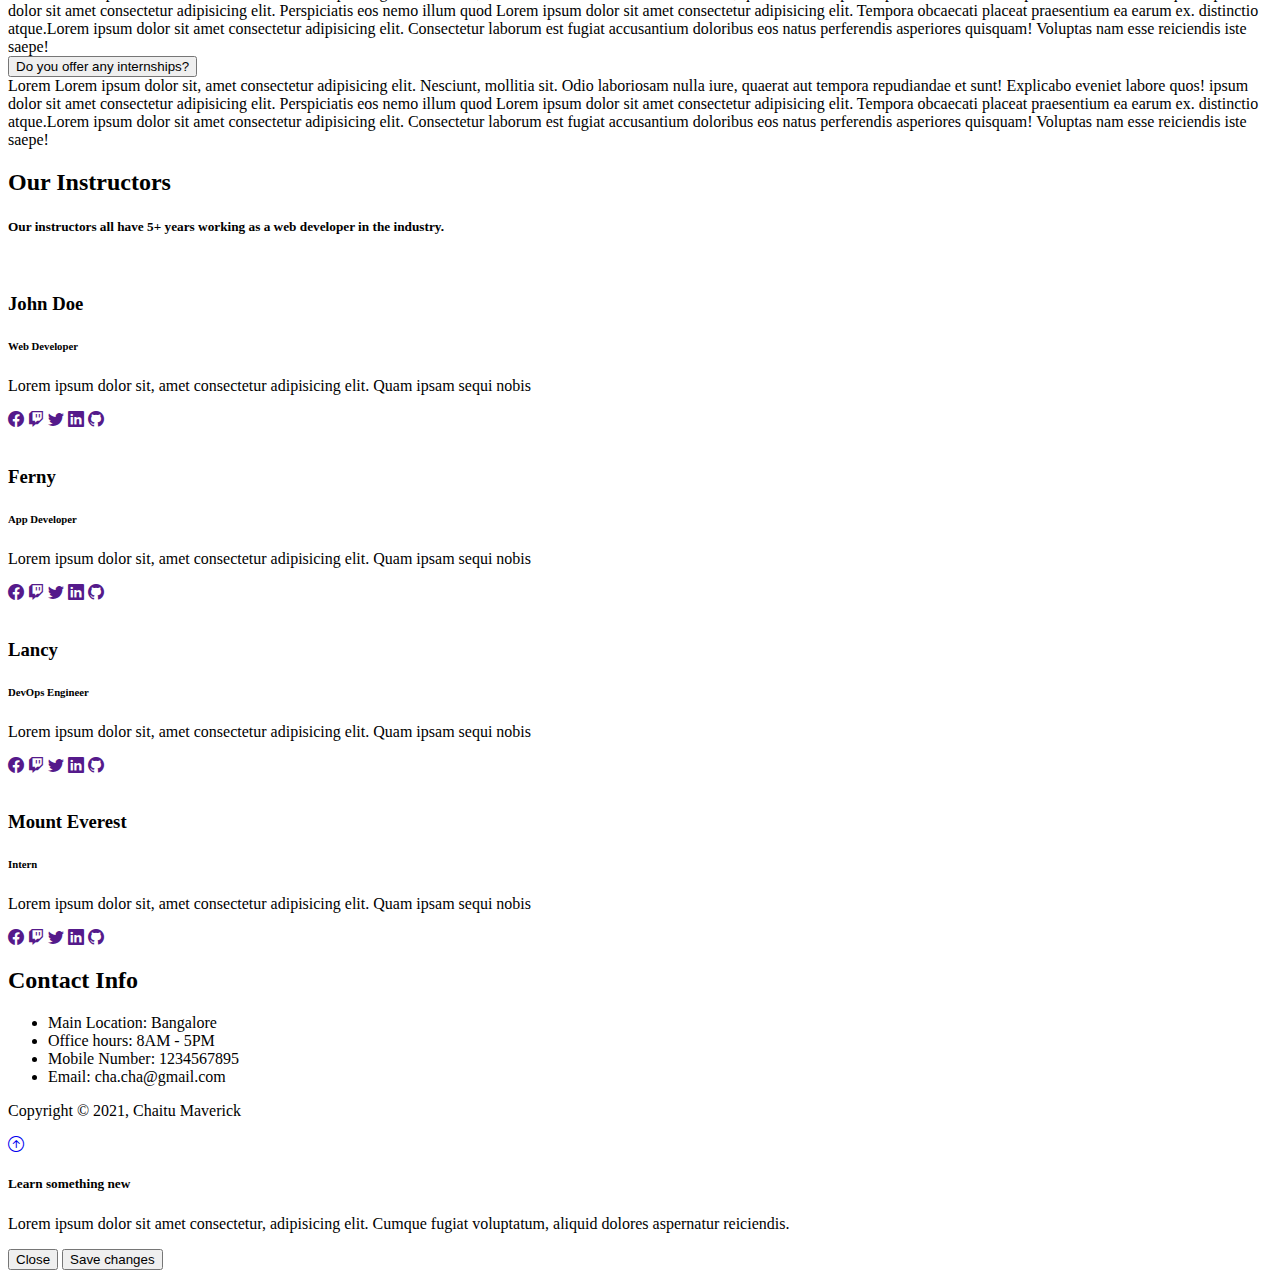
==== commit 76f16899: "Implemented Modal along with the Trigger" ====
--- a/BootstrapbasedBootcamp/index.html
+++ b/BootstrapbasedBootcamp/index.html
@@ -4,6 +4,7 @@
     <meta charset="UTF-8">
     <meta http-equiv="X-UA-Compatible" content="IE=edge">
     <meta name="viewport" content="width=device-width, initial-scale=1.0">
+    <link href='https://api.mapbox.com/mapbox-gl-js/v2.3.1/mapbox-gl.css' rel='stylesheet' />
     <link href="https://cdn.jsdelivr.net/npm/bootstrap@5.0.1/dist/css/bootstrap.min.css" rel="stylesheet" integrity="sha384-+0n0xVW2eSR5OomGNYDnhzAbDsOXxcvSN1TPprVMTNDbiYZCxYbOOl7+AMvyTG2x" crossorigin="anonymous">
     <link rel="stylesheet" href="https://cdn.jsdelivr.net/npm/bootstrap-icons@1.5.0/font/bootstrap-icons.css">
     <link rel="stylesheet" href="./css/styles.css">
@@ -50,7 +51,7 @@
                 <div>
                     <h1>Become a <span class="text-warning">Web Developer</span></h1>
                     <p class="lead my-4">We focus on teaching our students the fundamentals of the latest and greatest technologies to prepare them for their first dev role</p>
-                    <button class="btn btn-lg btn-primary">Start the Enrollment</button>
+                    <button class="btn btn-lg btn-primary" data-bs-toggle="modal" data-bs-target="#enrollmentModal">Start the Enrollment</button>
                 </div>
                 <img class="img-fluid w-50 d-none d-sm-block" src="https://www.frontendbootcampdemo.com/img/showcase.svg" alt="">
             </div>
@@ -342,7 +343,7 @@
 
                 <!-- Mapbox -->
                 <div class="col-md">
-
+                    <div id="map"></div>
                 </div>
             </div>
         </div>
@@ -355,6 +356,41 @@
            <a href="#" class="position-absolute bottom-0 end-0 p-5"><i class="bi bi-arrow-up-circle h1"></i></a>
        </div>
     </footer>
+
+    <!-- Modal -->
+    <div class="modal fade" id="enrollmentModal">
+        <div class="modal-dialog">
+            <div class="modal-content">
+
+                <div class="modal-header">
+                    <h5>Learn something new</h5>
+                </div>
+
+                <div class="modal-body">
+                    <p>Lorem ipsum dolor sit amet consectetur, adipisicing elit. Cumque fugiat voluptatum, aliquid dolores aspernatur reiciendis.</p>
+                </div>
+
+                <div class="modal-footer">
+                    <button type="button" class="btn btn-secondary" data-bs-dismiss="modal">Close</button>
+                    <button type="button" class="btn btn-primary" data-bs-dismiss="modal" onclick=func()>Save changes</button>
+                </div>
+            </div>
+        </div>
+    </div>
 <script src="https://cdn.jsdelivr.net/npm/bootstrap@5.0.1/dist/js/bootstrap.bundle.min.js" integrity="sha384-gtEjrD/SeCtmISkJkNUaaKMoLD0//ElJ19smozuHV6z3Iehds+3Ulb9Bn9Plx0x4" crossorigin="anonymous"></script>
+<script src='https://api.mapbox.com/mapbox-gl-js/v2.3.1/mapbox-gl.js'></script>
+<script>
+    mapboxgl.accessToken = 'pk.eyJ1IjoiY2hhaXR1bWF2ZXJpY2siLCJhIjoiY2txY2kzNmEzMDQ1eDJwcGhqbGoza3piayJ9.1I4j0TqZT1UXcj4pBiKmCQ';
+    var map = new mapboxgl.Map({
+        container: 'map',
+        style: 'mapbox://styles/mapbox/streets-v11',
+        center: [81.679962, 16.757174],
+        zoom: 12
+    });
+
+    function func() {
+        alert("C")
+    }
+</script>
 </body>
 </html>
--- a/BootstrapbasedBootcamp/css/styles.css
+++ b/BootstrapbasedBootcamp/css/styles.css
@@ -3,3 +3,15 @@
     width: 50%;
   }
 }
+
+#map {
+  width: 100%;
+  height: 100%;
+  border-radius: 5px;
+}
+
+@media (max-width: 800px) {
+  #map {
+    height: 180px;
+  }
+}
